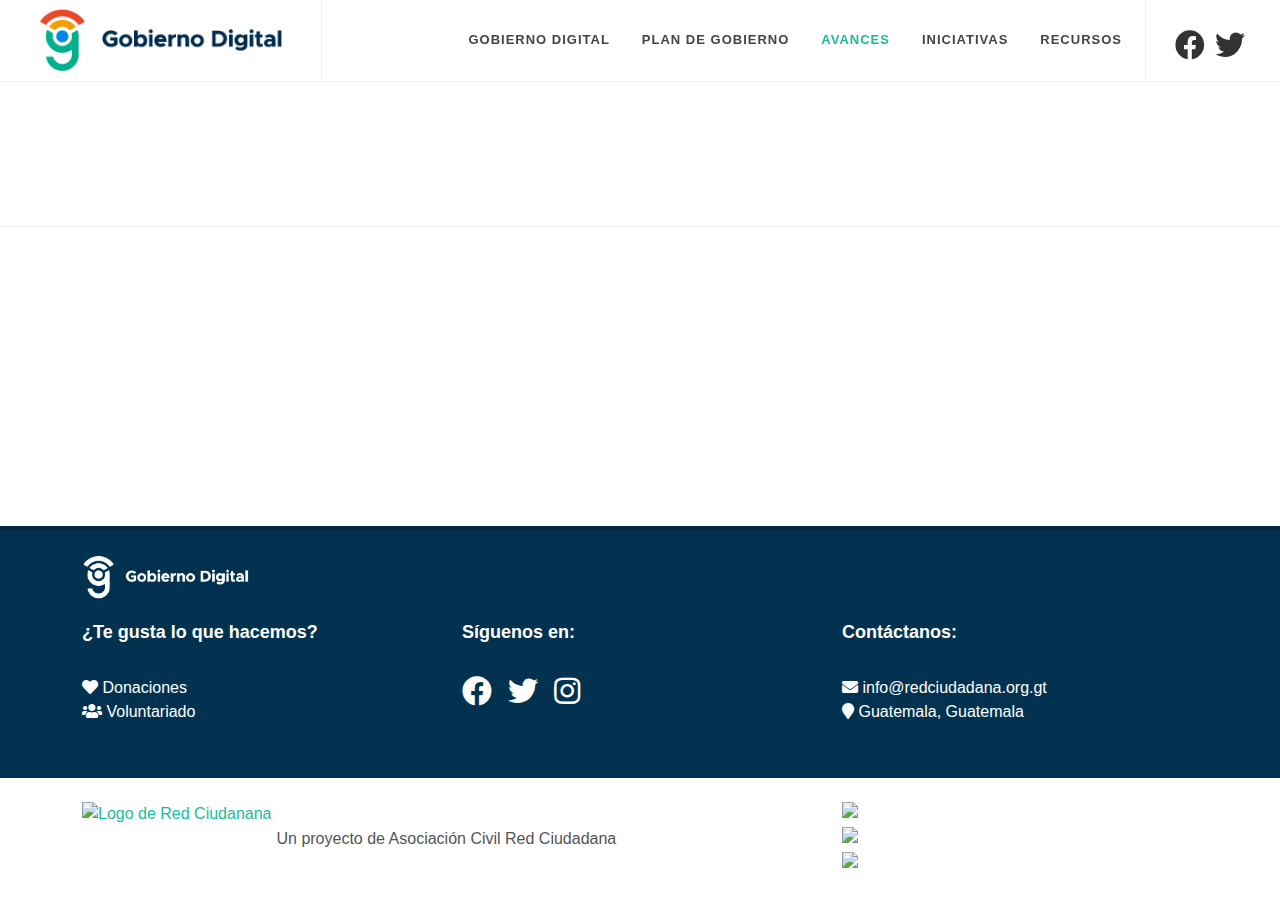
==== avances.html @ 5394e099 "faltantes iniciativas y recursos" ====
<!DOCTYPE html>
<html dir="ltr" lang="es-ES">
<head>

	<meta http-equiv="content-type" content="text/html; charset=utf-8" />
	<meta name="author" content="Red Ciudadana" />

	<!-- Stylesheets
	============================================= -->
	<link href="https://fonts.googleapis.com/css2?family=Inter:wght@300;400;500;600;700;800;900&display=swap" rel="stylesheet">

	<link rel="stylesheet" href="css/bootstrap.css" type="text/css" />
	<link rel="stylesheet" href="style.css" type="text/css" />

	<link rel="stylesheet" href="css/dark.css" type="text/css" />
	<link rel="stylesheet" href="css/font-icons.css" type="text/css" />
	<link rel="stylesheet" href="css/animate.css" type="text/css" />
	<link rel="stylesheet" href="css/magnific-popup.css" type="text/css" />

	<link rel="stylesheet" href="css/custom.css" type="text/css" />
	<meta name="viewport" content="width=device-width, initial-scale=1" />

	<link rel="stylesheet" href="css/colors.php?color=F9BE79" type="text/css" />
	<link rel="stylesheet" href="https://cdnjs.cloudflare.com/ajax/libs/font-awesome/5.15.3/css/all.min.css"/>

	<!-- Forum Demo Specific Stylesheet -->
	<link rel="stylesheet" href="demos/forum/forum.css" type="text/css" /> <!-- Forum Custom Css -->
	<link rel="stylesheet" href="demos/forum/css/fonts.css" type="text/css" /> <!-- Forum Custom Fonts -->
	<!-- / -->

	<!-- Document Title
	============================================= -->
	<title>Gobierno Digital | Red Ciudadana</title>

</head>

<body class="stretched search-overlay">

	<!-- Document Wrapper
	============================================= -->
	<div id="wrapper" class="clearfix">

		<!-- Modal -->
		<div class="modal fade" id="modal-signin" tabindex="-1" aria-labelledby="modal-signin" aria-hidden="true">
			<div class="modal-dialog modal-dialog-centered modal-lg">
				<div class="modal-content bg-white p-4 p-md-5 rounded">
					<h3 class="h2 fw-bolder mb-4">Create a New Topic</h3>
					<form class="row mb-0" action="#" method="post" enctype="multipart/form-data">
						<div class="col-12 form-group mb-4">
							<textarea name="post-message" id="post-message" class="form-control" cols="30" rows="10"></textarea>
						</div>
						<div class="clear"></div>
						<div class="col-6 form-group">
							<small class="text-muted">Maximum file size allowed is 2048 KB.</small>
							<div class="form-file">
								<input type="file" class="form-control" id="file-input">
							</div>
						</div>
						<div class="clear"></div>
						<div class="col-12 form-group mb-1">
							<div class="form-check form-check-inline">
								<input class="form-check-input" type="checkbox" id="inlineCheckbox1" value="option1">
								<label class="form-check-label nott ls0 mb-0 fw-semibold" for="inlineCheckbox1">Set as a Private Reply</label>
							</div>
						</div>
						<div class="clear"></div>
						<div class="col-12 form-group">
							<div class="form-check form-check-inline">
								<input class="form-check-input" type="checkbox" id="inlineCheckbox2" value="option2">
								<label class="form-check-label nott ls0 mb-0 fw-semibold" for="inlineCheckbox2">Email me when Someone Replies</label>
							</div>
						</div>
						<div class="col-12">
							<button type="submit" name="submit" class="button button-large bg-alt border border-width-2 rounded-1 fw-medium nott ls0 ms-0">Submit Now</button>

							<button type="button" data-bs-dismiss="modal" aria-label="Close" class="button button-large button-border border-default h-bg-danger rounded-1 fw-medium nott ls0 ms-0">Cancel</button>
						</div>
					</form>
				</div>
			</div>
		</div>

		<!-- Header
		============================================= -->
		<header id="header" class="full-header header-size-md" data-mobile-sticky="true">
			<div id="header-wrap">
				<div class="container">
					<div class="header-row">

						<!-- Logo
						============================================= -->
						<div id="logo">
							<a href="demo-forum.html" class="standard-logo"><img src="ELEMENTOS/LOGOTIPOS/GOBIERNO-DIGITAL.png" style="padding:0.5rem" alt="Canvas Logo"></a>
							<a href="demo-forum.html" class="retina-logo"><img src="ELEMENTOS/LOGOTIPOS/GOBIERNO-DIGITAL.png" alt="Canvas Logo"></a>
						</div><!-- #logo end -->

						<div class="header-misc ms-0">

							<!-- Top Search
							============================================= -->
							<div id="top-search" class="header-misc-icon d-flex">
								<!--id="top-search-trigger"--><!--a href="#" ><i class="icon-line-search"></i><i class="icon-line-cross"></i></a-->

								<a href="https://www.facebook.com/Redciudadanagt" class="nav-link-social" style="margin: 0 10px" target="_blank"><i class="fab fa-facebook pad0100 ft30" aria-hidden="true"></i></a>
								<a href="https://twitter.com/RedxGuate" class="nav-link-social" style="margin: 0 10px" target="_blank"><i class="fab fa-twitter pad0100 ft30" aria-hidden="true"></i></a>
								
							</div><!-- #top-search end -->

						</div>

						<div id="primary-menu-trigger">
							<svg class="svg-trigger" viewBox="0 0 100 100"><path d="m 30,33 h 40 c 3.722839,0 7.5,3.126468 7.5,8.578427 0,5.451959 -2.727029,8.421573 -7.5,8.421573 h -20"></path><path d="m 30,50 h 40"></path><path d="m 70,67 h -40 c 0,0 -7.5,-0.802118 -7.5,-8.365747 0,-7.563629 7.5,-8.634253 7.5,-8.634253 h 20"></path></svg>
						</div>

						<!-- Primary Navigation
						============================================= -->
						<nav class="primary-menu">

							<ul class="menu-container">
								<li class="menu-item "><a class="menu-link" href="index.html"><div>Gobierno Digital</div></a></li>
								<li class="menu-item "><a class="menu-link" href="plangob.html"><div>Plan de Gobierno</div></a></li>
								<li class="menu-item current"><a class="menu-link" href="avances.html"><div>Avances</div></a></li>
								<li class="menu-item "><a class="menu-link" href="iniciativas.html"><div>Iniciativas</div></a></li>
								<li class="menu-item "><a class="menu-link" href="recursos.html"><div>Recursos</div></a></li>
							</ul>

						</nav><!-- #primary-menu end -->

						<form class="top-search-form bg-alt dark" action="search.html" method="get">
							<div class="container row justify-content-center">
								<div class="col-sm-8">
									<input type="text" name="q" class="form-control form-control-lg mb-5 border-color" value="" placeholder="Type Your Query &amp; Hit Enter.." autocomplete="off">
									<div class="row col-mb-30">
										<div class="col-md-6">
											<div class="widget widget_links clearfix">
												<h4 class="">Recent Topics</h4>
												<ul>
													<li><a href="demo-forum-single.html">Package Generator – Approx time for a file</a></li>
													<li><a href="demo-forum-single.html">Open sub-menu touching menu-item name</a></li>
													<li><a href="demo-forum-single.html">Portfolio Overlay Slide fadein fadeout</a></li>
													<li><a href="demo-forum-single.html">Show menu .dropdown-menu down only</a></li>
													<li><a href="demo-forum-single.html">Couldnt Generate Package Snippet</a></li>
												</ul>
											</div>
										</div>

										<div class="col-md-6">
											<div class="widget widget_links clearfix">
												<h4 class="">Helpful Documentation</h4>
												<ul>
													<li><a href="demo-forum-single.html">How to Install</a></li>
													<li><a href="demo-forum-single.html">How to setup Niche Demos</a></li>
													<li><a href="demo-forum-single.html">Header Layouts and Styles</a></li>
													<li><a href="demo-forum-single.html">Setup Forms</a></li>
													<li><a href="demo-forum-single.html">Setup RTL</a></li>
												</ul>
											</div>
										</div>
									</div>
								</div>
							</div>
						</form>

					</div>
				</div>
			</div>
			<div class="header-wrap-clone"></div>
		</header><!-- #header end -->

		<!-- Content
		============================================= -->
		<section id="content">
			<div class="content-wrap" style="padding-bottom:0!important">
				<div class="container">

					

                </div>

				<div class="line"></div>

                <div class="container">

                    

                </div>
			</div>
		</section><!-- #content end -->
        <div id="footer" class=" text-white py-4 padding-footer margin-top-35" style="background-color: #02324f">
			<div class="container first" >
			
				<div class="row">
					<div class="col-12 col-sm-12 col-md-12">
						<img src="ELEMENTOS/LOGOTIPOS/GOBIERNO-DIGITAL_02.png" style="width:15%;margin-bottom:20px">
					</div>
					
				</div>
			
			<div class="row" >
				
				<div class="col-12 col-sm-6 col-md-4">
				<h4 class="text-white font-weight-bold mar1010 text-left"> ¿Te gusta lo que hacemos?</h4>
				<ul class="list-unstyled">
					<li>
					<a class="text-white" href="http://donacion.redciudadana.org/" target="_blank" rel="noopener">
						<i class="fa fa-heart"></i> Donaciones
					</a>
					</li>
					<li>
					<a class="text-white" href="http://voluntarios.redciudadana.org/" target="_blank" rel="noopener">
						<i class="fa fa-users"></i> Voluntariado
					</a>
					</li>
				</ul>
				</div>
				
				<div class="col-12 col-sm-6 col-md-4 order-md-3">
				<h4 class="text-white font-weight-bold mar1010 text-left" >Contáctanos:</h4>
				<ul class="list-unstyled">
					<li>
					<a class="text-white" href="mailto:info@redciudadana.org.gt" target="_blank" rel="noopener">
						<i class="fa fa-envelope"></i> info@redciudadana.org.gt
					</a>
					</li>
					<li>
					<a class="text-white" href="info@redciudadana.org.gt" target="_blank" rel="noopener">
						<i class="fa fa-map-marker"></i> Guatemala, Guatemala
					</a>
					</li>
				</ul>
				</div>
				
				<div class="col-12 follow col-md-4">
				<h4 class="text-white font-weight-bold mar1010 text-left">Síguenos en:</h4>
				<div class="d-flex">
					<a href="https://www.facebook.com/Redciudadanagt" class="nav-link-social text-white" target="_blank"><i class="fab fa-facebook pad0100 ft30" aria-hidden="true"></i></a>
					<a href="https://twitter.com/RedxGuate" class="nav-link-social text-white" target="_blank"><i class="fab fa-twitter pad0100 ft30" aria-hidden="true"></i></a>
					<a href="https://www.instagram.com/redxguate" class="nav-link-social text-white" target="_blank"><i class="fab fa-instagram pad0100 ft30" aria-hidden="true" ></i></a>
				</div>
				</div>
			</div>
			</div>
		</div>

		<div id="red-footer" class="padT05 padding-footer py-3" >
			<div class="container py-2">
			<div class="row">
				
				<div class="col-12 col-md-8 d-flex pb-1 pb-md-0">
				<div>
					<a href="http://redciudadana.org/" target="_blank" rel="noopener">
					<img src="https://d33wubrfki0l68.cloudfront.net/69cf2a5d698d1c4d2e0a0cf938a898b63223baa0/e40d9/assets/mi-guatemala/img/logo-rc-color.png" alt="Logo de Red Ciudanana" height="60" >
					</a>
				</div>
				<p class="my-auto" style="margin:auto;margin-left:5px!important" >Un proyecto de Asociación Civil Red Ciudadana   </p>
				</div>

				<div class="col-12 col-md-4 d-flex cc-icons text-left align-self-center">
				<a href="https://creativecommons.org/licenses/by-sa/3.0/gt/" target="_blank" rel="noopener" class="ml-0">
					<img src="https://d33wubrfki0l68.cloudfront.net/02e9656bbb7fb69dc55f5e9f1bca4f1bb22d7487/711dc/assets/mi-guatemala/img/icon-cc-cc.png" alt="Creative Commons" class="tam45 text-white"> 
					<img src="https://d33wubrfki0l68.cloudfront.net/380c442b70ec26ba5928ea729be60e30df5f1d49/ca34f/assets/mi-guatemala/img/icon-cc-by.png" alt="Creative Commons - Atribución" class="tam45 text-white">
					<img src="https://d33wubrfki0l68.cloudfront.net/2210ff0cd01e97d580f36341c05b53020848bf53/dd25e/assets/mi-guatemala/img/icon-cc-sa.png" alt="Creative Commons - Compartir Igual" class="tam45 text-white">
				</a>
				</div>
			</div>
			</div>
		</div> 

		

	</div><!-- #wrapper end -->

	<!-- Go To Top
	============================================= -->
	<div id="gotoTop" class="icon-angle-up"></div>

	<!-- JavaScripts
	============================================= -->
	<script src="js/jquery.js"></script>
	<script src="js/plugins.min.js"></script>

	<!-- TinyMCE Plugin -->
	<script src="js/components/tinymce/tinymce.min.js"></script>

	<!-- Footer Scripts
	============================================= -->
	<script src="js/functions.js"></script>

	<script>
		jQuery(document).ready( function(){

			$('input[type="file"]').change(function(e){
				var fileName = e.target.files[0].name;
				$('.custom-file-label').html(fileName);
			});

			tinymce.init({
				selector: '#post-message',
				menubar: false,
				setup: function(editor) {
					editor.on('change', function(e) {
						editor.save();
					});
				}
			});

			$(function(){
		      if(window.location.hash) {
		          var hash = window.location.hash;
		          $(hash).modal('toggle');
		      }
		  });
		});
	</script>

</body>
</html>
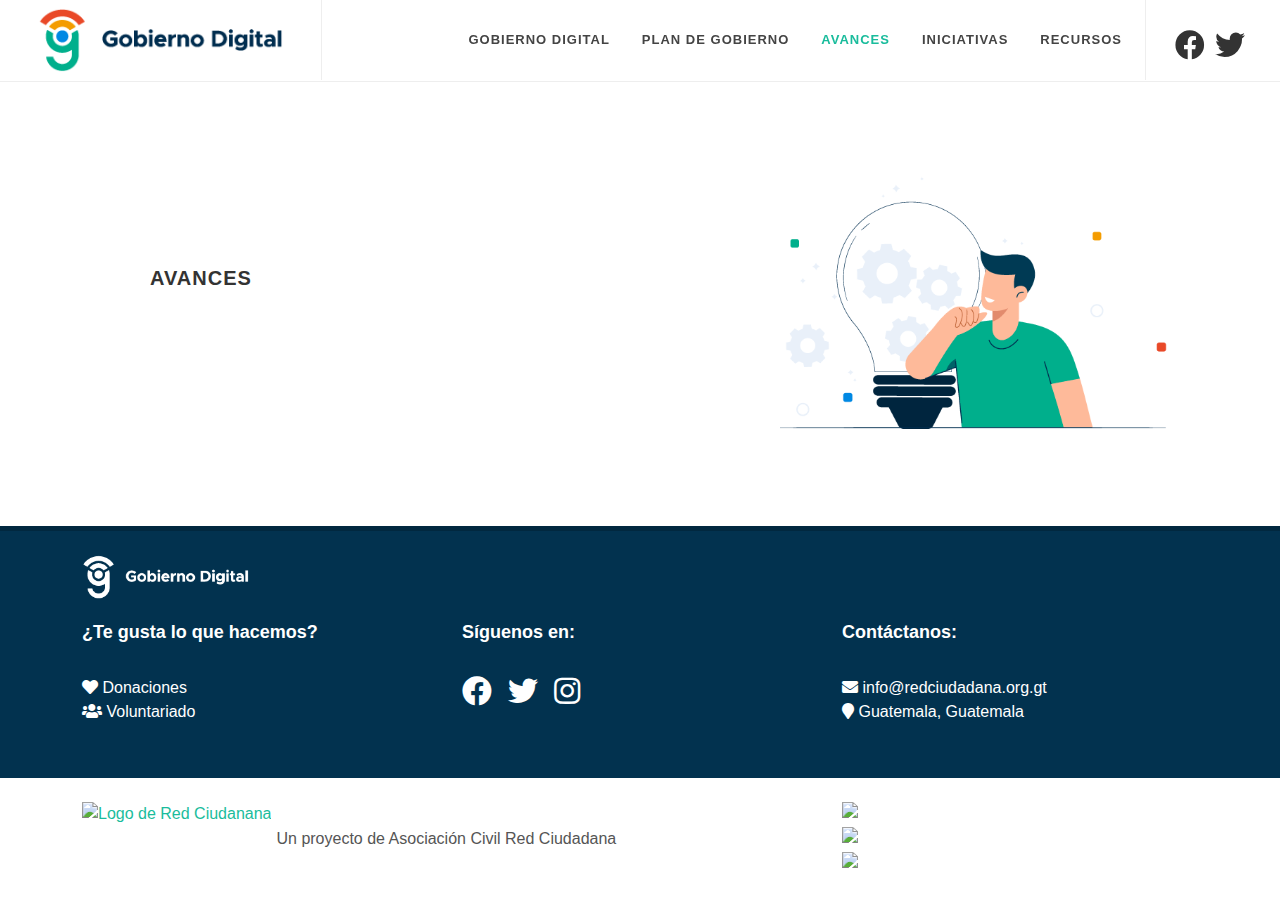
==== commit 251adb0f: "correcion de links y titulos" ====
--- a/avances.html
+++ b/avances.html
@@ -90,8 +90,8 @@
 						<!-- Logo
 						============================================= -->
 						<div id="logo">
-							<a href="demo-forum.html" class="standard-logo"><img src="ELEMENTOS/LOGOTIPOS/GOBIERNO-DIGITAL.png" style="padding:0.5rem" alt="Canvas Logo"></a>
-							<a href="demo-forum.html" class="retina-logo"><img src="ELEMENTOS/LOGOTIPOS/GOBIERNO-DIGITAL.png" alt="Canvas Logo"></a>
+							<a href="index.html" class="standard-logo"><img src="ELEMENTOS/LOGOTIPOS/GOBIERNO-DIGITAL.png" style="padding:0.5rem" alt="Canvas Logo"></a>
+							<a href="index.html" class="retina-logo"><img src="ELEMENTOS/LOGOTIPOS/GOBIERNO-DIGITAL.png" alt="Canvas Logo"></a>
 						</div><!-- #logo end -->
 
 						<div class="header-misc ms-0">
@@ -173,15 +173,18 @@
 			<div class="content-wrap" style="padding-bottom:0!important">
 				<div class="container">
 
-					
-
-                </div>
-
-				<div class="line"></div>
-
-                <div class="container">
-
-                    
+					<div class="row align-items-center col-mb-50">
+						<div class="col-md-5 order-md-last">
+							<img src="ELEMENTOS/IMAGENES SLIDER/03.png" alt="Hero Image" >
+						</div>
+
+						<div class="col-md-7 text-center text-md-start px-6">
+							<div class="heading-block border-bottom-0">
+								<h4 >Avances</h4>
+							</div>
+
+						</div>
+					</div>
 
                 </div>
 			</div>
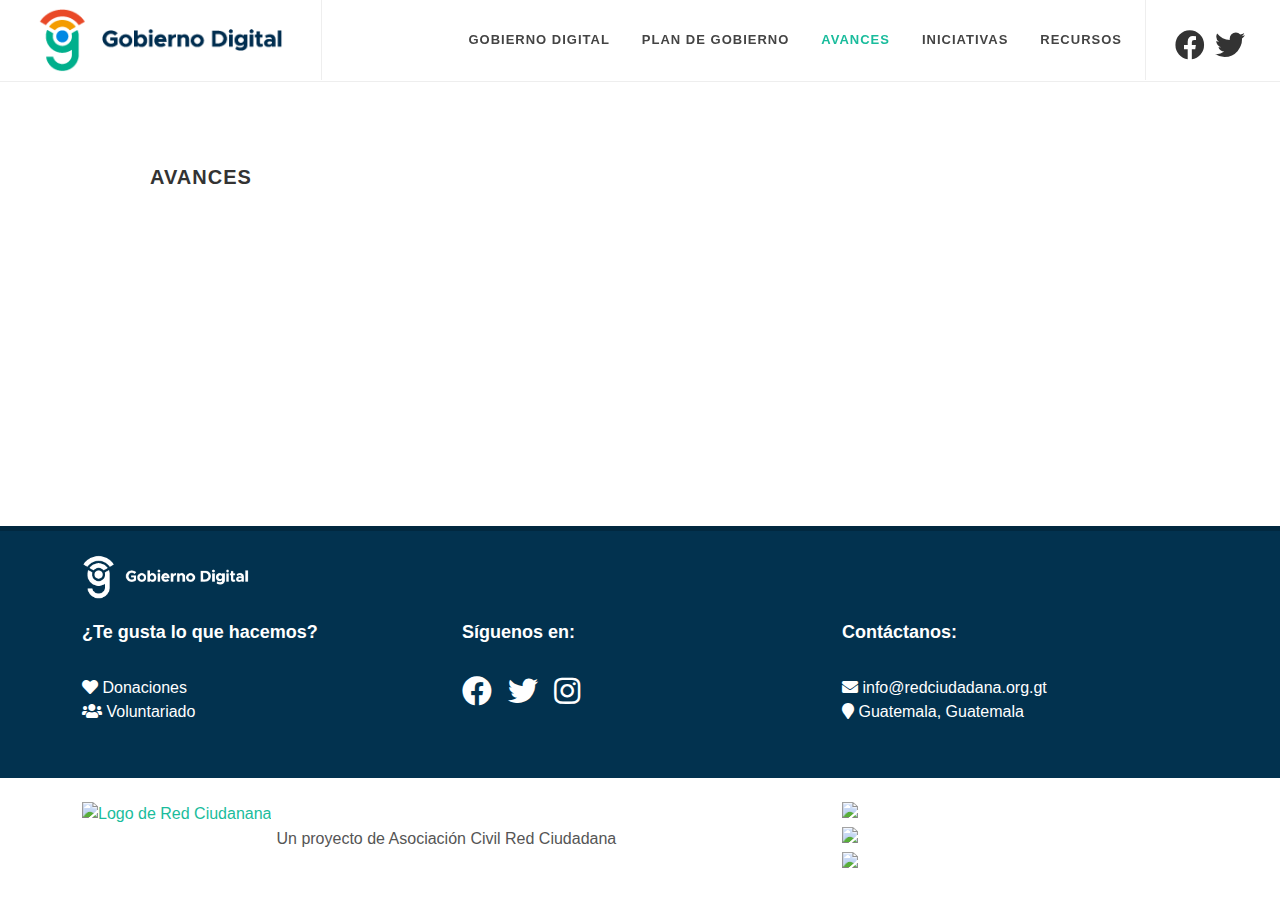
==== commit 37770d61: "titulos" ====
--- a/avances.html
+++ b/avances.html
@@ -174,9 +174,6 @@
 				<div class="container">
 
 					<div class="row align-items-center col-mb-50">
-						<div class="col-md-5 order-md-last">
-							<img src="ELEMENTOS/IMAGENES SLIDER/03.png" alt="Hero Image" >
-						</div>
 
 						<div class="col-md-7 text-center text-md-start px-6">
 							<div class="heading-block border-bottom-0">
